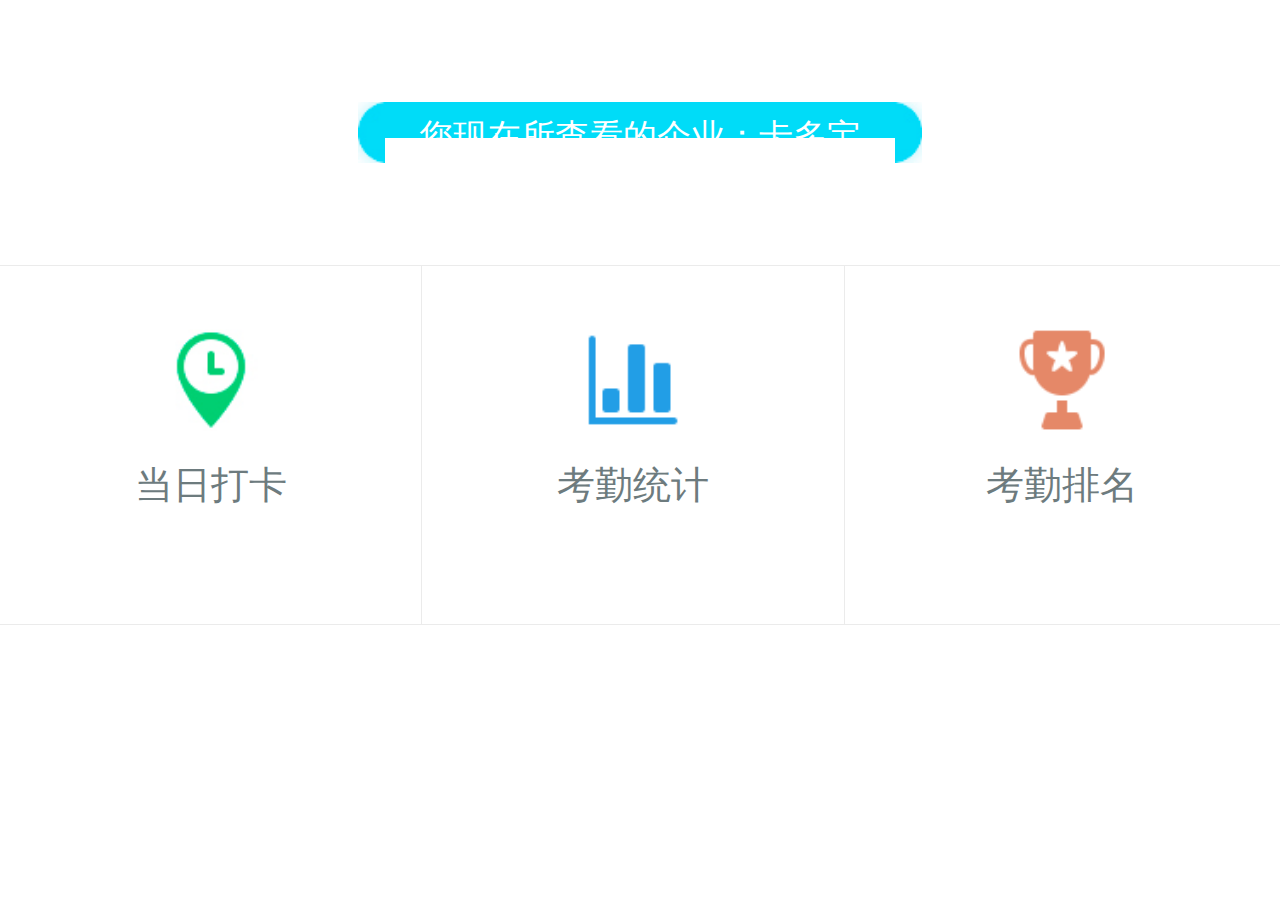
==== enterprise.html @ 91b4cc60 "enterprise" ====
<!DOCTYPE html>
<html lang="en">
<head>
	<meta charset="UTF-8">
    <meta name="viewport" content="width=device-width, user-scalable=no, initial-scale=1.0, maximum-scale=1.0, minimum-scale=1.0">
    <meta http-equiv="Cache-Control" content="no-cache">
    <meta name="apple-mobile-web-app-capable" content="yes"/>
    <meta name="apple-mobile-web-app-status-bar-style" content="black"/>
    <meta name="format-detection" content="telephone=no,email=no"/>
    <meta name="apple-touch-fullscreen" content="yes"/>
	<title>企业行政</title>
	<link rel="stylesheet" href="css/base.css">
	<link rel="stylesheet" href="css/index.css">
	<script src="js/common.js"></script>
</head>
<body class="enterpriseBody">
	<section class="enterprise">
		<header class="clearfix">
			<div class="header">
				<div class="headCompany clearfix">
					<span class="left fl"></span>
					<p class="company fl text-overflow">您现在所查看的企业：<i id="company">卡多宝</i></p>
					<span class="right fl"></span>
				</div>
			</div>
		</header>
		<section class="grid">
			<div class="gridCont">
				<ul class="list clearfix">
					<li class="item">
						<a href="index1.html" class="itemBox">
							<i class="td_icon"></i>
							<p class="itemTitle">当日打卡</p>
						</a>
					</li>
					<li class="item">
						<a href="indexlast.html" class="itemBox">
							<i class="tj_icon"></i>
							<p class="itemTitle">考勤统计</p>
						</a>
					</li>
					<li class="item item_r">
						<div class="itemBox">
							<i class="pm_icon"></i>
							<p class="itemTitle">考勤排名</p>
						</div>
					</li>
				</ul>
			</div>
			
		</section>
	</section>
</body>
</html>
---- css/base.css ----
@charset "utf-8";

/*重置*/
/** { margin:0; padding:0; }*/
html,body,div,ul,ol,li,dl,dt,dd,h1,h2,h3,h4,h5,h6,pre,
form, th, td, table, tr,p,blockquote,fieldset,input,
abbr,article,aside,details,figcaption,figure,footer,
header,hgroup,mark,meter,nav,output,textarea,progress,
section,summary,time,button, video, audio{margin:0;padding:0}
/*HTML5 reset*/
header,footer,section,aside,details,menu,
article,section,nav,address,hgroup,figure,
figcaption,legend{display:block;margin:0;padding:0}
time{display:inline}
audio,canvas,video{display:inline-block;*display:inline;*zoom:1}
input[type="number"]::-webkit-inner-spin-button,
input[type="number"]::-webkit-outer-spin-button {height: auto}
input[type="search"] {-webkit-appearance: textfield; /* 1 */}
input[type="search"]::-webkit-search-cancel-button,
input[type="search"]::-webkit-search-decoration {-webkit-appearance: none}
html { width: 100%;}
body {
	font-family: "Helvetica Neue","Helvetica","Arial","Microsoft YaHei","微软雅黑","sans-serif";
	width: 100%; 
	color: #333; 
}
h1, h2, h3, h4, h5, h6, strong, i{ 
	font-weight:normal; 
	font-style:normal;
}
ol, ul, li {list-style: none;}
img, input, textarea,select { 
	border: none; 
	outline: none; 
	-webkit-appearance:none; 
}
a, input, button, textarea { 
	-webkit-tap-highlight-color:rgba(0,0,0,0); 
}
input[type="submit"],input[type="reset"],
input[type="button"],input[type="text"],
input[type="password"]{-webkit-appearance:none;outline:none}
input,button{overflow: visible;vertical-align:middle;outline:none}
input,button,textarea,select,optgroup,option{
  font-family:inherit;
  font-size:inherit;
  font-style:inherit;
  font-weight:inherit;
}
a {text-decoration: none; }
a:active, a:visited,a:hover,a:focus {text-decoration: none; outline:none}
.fl {float: left; }
.fr {float: right; }
.clearfix:after { display: block; content:''; clear: both; }
.clearfix { zoom:1; }
/*IE下a:hover 背景闪烁*/
*html{overflow:-moz-scrollbars-vertical;
    zoom:expression(function(ele){ele.style.zoom = "1";
    document.execCommand("BackgroundImageCache",false,true)}(this))
}
/*功能*/
.pd{padding:0;}
.pt-0{padding-top: 0;}
.pt-1{padding-top: 1px;}
.pt-2{padding-top: 2px;}
.pt-3{padding-top: 3px;}
.pt-4{padding-top: 4px;}
.pt-5{padding-top: 5px;}
.pt-6{padding-top: 6px;}
.pt-7{padding-top: 7px;}
.pt-8{padding-top: 8px;}
.pt-9{padding-top: 9px;}
.pt-10{padding-top: 10px;}
.pt-11{padding-top: 11px;}
.pt-12{padding-top: 12px;}
.pt-13{padding-top: 13px;}
.pt-14{padding-top: 14px;}
.pt-15{padding-top: 15px;}
.pt-16{padding-top: 16px;}
.pt-17{padding-top: 17px;}
.pt-18{padding-top: 18px;}
.pt-19{padding-top: 19px;}
.pt-20{padding-top: 20px;}
.pt-25{padding-top: 25px;}
.pt-30{padding-top: 30px;}
.pt-35{padding-top: 35px;}
.pt-40{padding-top: 40px;}
.pt-45{padding-top: 45px;}
.pt-50{padding-top: 50px;}
.pt-55{padding-top: 55px;}
.pt-60{padding-top: 60px;}

.pl-0{padding-left: 0;}
.pl-1{padding-top: 1px;}
.pl-2{padding-top: 2px;}
.pl-3{padding-top: 3px;}
.pl-4{padding-top: 4px;}
.pl-5{padding-top: 5px;}
.pl-6{padding-top: 6px;}
.pl-7{padding-top: 7px;}
.pl-8{padding-top: 8px;}
.pl-9{padding-top: 9px;}
.pl-10{padding-top: 10px;}
.pl-11{padding-top: 11px;}
.pl-12{padding-top: 12px;}
.pl-13{padding-top: 13px;}
.pl-14{padding-top: 14px;}
.pl-15{padding-top: 15px;}
.pl-16{padding-top: 16px;}
.pl-17{padding-top: 17px;}
.pl-18{padding-top: 18px;}
.pl-19{padding-top: 19px;}
.pl-20{padding-left: 20px;}
.pl-25{padding-left: 25px;}
.pl-30{padding-left: 30px;}
.pl-35{padding-left: 35px;}
.pl-40{padding-left: 40px;}
.pl-45{padding-left: 45px;}
.pl-50{padding-left: 50px;}
.pl-55{padding-left: 55px;}
.pl-60{padding-left: 60px;}

.pb-0{padding-bottom: 0;}
.pb-1{padding-top: 1px;}
.pb-2{padding-top: 2px;}
.pb-3{padding-top: 3px;}
.pb-4{padding-top: 4px;}
.pb-5{padding-top: 5px;}
.pb-6{padding-top: 6px;}
.pb-7{padding-top: 7px;}
.pb-8{padding-top: 8px;}
.pb-9{padding-top: 9px;}
.pb-10{padding-top: 10px;}
.pb-11{padding-top: 11px;}
.pb-12{padding-top: 12px;}
.pb-13{padding-top: 13px;}
.pb-14{padding-top: 14px;}
.pb-15{padding-top: 15px;}
.pb-16{padding-top: 16px;}
.pb-17{padding-top: 17px;}
.pb-18{padding-top: 18px;}
.pb-19{padding-top: 19px;}
.pb-20{padding-bottom: 20px;}
.pb-25{padding-bottom: 25px;}
.pb-30{padding-bottom: 30px;}
.pb-35{padding-bottom: 35px;}
.pb-40{padding-bottom: 40px;}
.pb-45{padding-bottom: 45px;}
.pb-50{padding-bottom: 50px;}
.pb-55{padding-bottom: 55px;}
.pb-60{padding-bottom: 60px;}
.mg{margin:0;}

.mt-0{margin-top: 0;}
.mt-1{margin-top: 1px;}
.mt-2{margin-top: 2px;}
.mt-3{margin-top: 3px;}
.mt-4{margin-top: 4px;}
.mt-5{margin-top: 5px;}
.mt-6{margin-top: 6px;}
.mt-7{margin-top: 7px;}
.mt-8{margin-top: 8px;}
.mt-9{margin-top: 9px;}
.mt-10{margin-top: 10px;}
.mt-11{margin-top: 11px;}
.mt-12{margin-top: 12px;}
.mt-13{margin-top: 13px;}
.mt-14{margin-top: 14px;}
.mt-15{margin-top: 15px;}
.mt-16{margin-top: 16px;}
.mt-17{margin-top: 17px;}
.mt-18{margin-top: 18px;}
.mt-19{margin-top: 19px;}
.mt-20{margin-top: 20px;}
.mt-25{margin-top: 25px;}
.mt-30{margin-top: 30px;}
.mt-35{margin-top: 35px;}
.mt-40{margin-top: 40px;}
.mt-45{margin-top: 45px;}
.mt-50{margin-top: 50px;}
.mt-55{margin-top: 55px;}
.mt-60{margin-top: 60px;}

.ml-0{margin-left: 0;}
.ml-1{margin-left: 1px;}
.ml-2{margin-left: 2px;}
.ml-3{margin-left: 3px;}
.ml-4{margin-left: 4px;}
.ml-5{margin-left: 5px;}
.ml-6{margin-left: 6px;}
.ml-7{margin-left: 7px;}
.ml-8{margin-left: 8px;}
.ml-9{margin-left: 9px;}
.ml-11{margin-left: 11px;}
.ml-12{margin-left: 12px;}
.ml-13{margin-left: 13px;}
.ml-14{margin-left: 14px;}
.ml-15{margin-left: 15px;}
.ml-16{margin-left: 16px;}
.ml-17{margin-left: 17px;}
.ml-18{margin-left: 18px;}
.ml-19{margin-left: 19px;}
.ml-20{margin-left: 20px;}
.ml-25{margin-left: 25px;}
.ml-30{margin-left: 30px;}
.ml-35{margin-left: 35px;}
.ml-40{margin-left: 40px;}
.ml-45{margin-left: 45px;}
.ml-50{margin-left: 50px;}
.ml-55{margin-left: 55px;}
.ml-60{margin-left: 60px;}

.mb-0{margin-bottom: 0;}
.mb-1{margin-bottom: 1px;}
.mb-2{margin-bottom: 2px;}
.mb-3{margin-bottom: 3px;}
.mb-4{margin-bottom: 4px;}
.mb-5{margin-bottom: 5px;}
.mb-6{margin-bottom: 6px;}
.mb-7{margin-bottom: 7px;}
.mb-8{margin-bottom: 8px;}
.mb-9{margin-bottom: 9px;}
.mb-11{margin-bottom: 11px;}
.mb-12{margin-bottom: 12px;}
.mb-13{margin-bottom: 13px;}
.mb-14{margin-bottom: 14px;}
.mb-15{margin-bottom: 15px;}
.mb-16{margin-bottom: 16px;}
.mb-17{margin-bottom: 17px;}
.mb-18{margin-bottom: 18px;}
.mb-19{margin-bottom: 19px;}
.mb-20{margin-bottom: 20px;}
.mb-25{margin-bottom: 25px;}
.mb-30{margin-bottom: 30px;}
.mb-35{margin-bottom: 35px;}
.mb-40{margin-bottom: 40px;}
.mb-45{margin-bottom: 45px;}
.mb-50{margin-bottom: 50px;}
.mb-55{margin-bottom: 55px;}
.mb-60{margin-bottom: 60px;}

.mr-0{margin-right: 0;}
.mr-1{margin-right: 1px;}
.mr-2{margin-right: 2px;}
.mr-3{margin-right: 3px;}
.mr-4{margin-right: 4px;}
.mr-5{margin-right: 5px;}
.mr-6{margin-right: 6px;}
.mr-7{margin-right: 7px;}
.mr-8{margin-right: 8px;}
.mr-9{margin-right: 9px;}
.mr-10{margin-right: 10px;}
.mr-11{margin-right: 11px;}
.mr-12{margin-right: 12px;}
.mr-13{margin-right: 13px;}
.mr-14{margin-right: 14px;}
.mr-15{margin-right: 15px;}
.mr-16{margin-right: 16px;}
.mr-17{margin-right: 17px;}
.mr-18{margin-right: 18px;}
.mr-19{margin-right: 19px;}
.mr-20{margin-right: 20px;}
.mr-25{margin-right: 25px;}
.mr-30{margin-right: 30px;}
.mr-35{margin-right: 35px;}
.mr-40{margin-right: 40px;}
.mr-45{margin-right: 45px;}
.mr-50{margin-right: 50px;}
.mr-55{margin-right: 55px;}
.mr-60{margin-right: 60px;}
/*表格*/
table {
    width:100%;
    empty-cells:show;
    background-color:transparent;
    border-collapse:collapse;
    border-spacing:0;
}

/*带横向分割线*/
.table-border{border-top:1px solid #ddd}
.table-border th,.table-border td{border-bottom:1px solid #ddd}

/*带外边框*/
.table-bordered{border:1px solid #ddd;border-collapse:separate;*border-collapse:collapse;border-left:0}
.table-bordered th,.table-bordered td{border-left:1px solid #ddd}
.table-border.table-bordered{border-bottom:0}
/*奇数行背景设为浅灰色*/
.table-striped tbody > tr:nth-child(odd) > td,
.table-striped tbody > tr:nth-child(odd) > th{background-color:#f9f9f9}
/*表格文字对齐方式，默认是居左对齐*/
.table .text-c th,.table .text-c td{text-align:center}/*整行居中*/
.table .text-r th,.table .text-r td{text-align:right}/*整行居右*/
.table th.text-l,.table td.text-l{text-align:left!important}/*单独列居左*/
.table th.text-c,.table td.text-c{text-align:center!important}/*单独列居中*/
.table th.text-r,.table td.text-r{text-align:right!important}/*单独列居右*/
/*3.1.6 文字单行溢出省略号*/
.text-overflow{overflow:hidden;text-overflow:ellipsis;white-space:nowrap;}
/*3.1.11 css3阴影
    Name:           style_shadow
    Example:        class="box_shadow|text-shadow"
    Explain:        box_shadow 块级元素阴影，全局样式，可用在表格，文本框，文本域，div等块级元素上。
                    text-shadow 文字阴影
*/
.box-shadow{-webkit-box-shadow:0 1px 2px rgba(0,0,0,0.1);box-shadow:0 1px 2px rgba(0,0,0,0.1)}
.text-shadow{-webkit-text-shadow:0 0 2px rgba(0,0,0,0.2);text-shadow:0 0 2px rgba(0,0,0,0.2)}
/*======================居中====================*/
.center-parent {  /*父级*/
    position: relative;
    width: 100%;
    height: 100%;
    z-index: 1;
    display: -webkit-box;
    display: -moz-box;
    display: -ms-flexbox;
    display: -webkit-flex;
    display: flex;
    -webkit-transition-property: -webkit-transform;
    -moz-transition-property: -moz-transform;
    -o-transition-property: -o-transform;
    -ms-transition-property: -ms-transform;
    transition-property: transform;
    -webkit-box-sizing: content-box;
    -moz-box-sizing: content-box;
    box-sizing: content-box;
}
.center-son {  /*子集*/
    width: 100%;
    height: 100%;
    position: relative;
    text-align: center;
	-webkit-flex-shrink: 0;
    -ms-flex: 0 0 auto;
    flex-shrink: 0;
    -webkit-box-pack: center;
    -ms-flex-pack: center;
    -webkit-justify-content: center;
    justify-content: center;
    -webkit-box-align: center;
    -ms-flex-align: center;
    -webkit-align-items: center;
    align-items: center;
}
/*无宽高水平居中（浮动元素）*/
.c-out{
	position: relative;
	float: left;
	left: 50%;
}
.c-middle{
	position: relative;
	float: left;
	left: -50%;
}
.c-in{
	float: left;
}
/*垂直居中*/
.vertical-out{      /*父级*/
    width:300px; 
    height:300px; 
    border:1px solid #fafafa;
    display: table;
}
.vertical-center {  
    display:table-cell; 
    text-align:center; 
    vertical-align:middle; 
     _position:absolute; 
     _top:50%; 
     _left:50%; 
}
.vertical-in {     /*子级*/
    display:inline-block;
     _position:relative; 
     _top:-50%; 
     _left:-50%;
}
/*两个并排的带边框的盒子等宽*/
.border-box{	
    float:left;
    width: 50%;
    -webkit-box-sizing: border-box;
    -moz-box-sizing: border-box;
    box-sizing: border-box;
}
/*按钮*/
.btn{
    display:inline-block;
    box-sizing:border-box;
    cursor:pointer;
    text-align:center;
    font-weight:400;
    white-space:nowrap;
    vertical-align: middle;
    -webkit-transition:background-color .1s linear;
    -moz-transition:background-color .1s linear;
    -o-transition:background-color .1s linear;
    transition:background-color .1s linear;
}
---- css/index.css ----
html,body{
    background: #f5f5f5;
    height: 100%;
    width: 100%;
    overflow-x: hidden;
}
body{
    font-size: 0.32rem;  /*1rem=100px*/
}
/*公共部分样式*/
.bg{
    width:100%;
    height: 100%;
    background:#f5f5f5;
    overflow-x:hidden;
    position:relative;
}
.wrap{
    position:relative;
    width: 100%;
    height: 3.9rem;
    display: block;
    background: url(../images/kaoqin_bg_blue.png) no-repeat;
    background-size: 100% 3.9rem;
    z-index: 0;
}
.content{
    position: absolute;
    left: 0;
    top: 0;
    width: 100%;
    height:100%;
    z-index: 10;
    overflow: hidden;
}
.head{
    text-align:center;
}
.head img{
    width: 1.08rem;
    height:1.08rem;
    padding-top: 0.3rem;
    padding-bottom: 0.2rem;
}
.head .company{
    font-size: 0.28rem;
    color:#fff;
    font-weight: bold;
    padding-bottom: 0.26rem;
}
.morning {
    position: relative;
    /*margin-bottom: 0.65rem;*/
    height: auto;
}
.morning .left{
    width: 0.2rem;
    height: auto;
    padding-bottom: 0.2rem;
    background: #fff;
    -webkit-border-top-right-radius: 0.2rem;
    -moz-border-top-right-radius: 0.2rem;
    border-top-right-radius: 0.2rem;
    -webkit-border-bottom-right-radius: 0.2rem;
    -moz-border-bottom-right-radius: 0.2rem;
    border-bottom-right-radius: 0.2rem;
}
.morning .right{
    width: 0.2rem;
    height: auto;
    padding-bottom: 0.2rem;
    background: #fff;
    -webkit-border-top-left-radius: 0.2rem;
    -moz-border-top-left-radius: 0.2rem;
    border-top-left-radius: 0.2rem;
    -webkit-border-bottom-left-radius: 0.2rem;
    -moz-border-bottom-left-radius: 0.2rem;
    border-bottom-left-radius: 0.2rem;
}
.morning .center{
    position: relative;
    height: auto;
    margin:0 0.3rem;
    padding-bottom: 0.2rem;
    background-color: #fff;
    -webkit-border-radius: 0.2rem;
    -moz-border-radius: 0.2rem;
    border-radius: 0.2rem;
    -webkit-box-shadow: 0px 6px 14px rgba(0,0,0,0.1);
    -moz-box-shadow: 0px 6px 14px rgba(0,0,0,0.1);
    box-shadow: 0px 6px 14px rgba(0,0,0,0.1);
}
.morning .center h2{
    padding-bottom: 0.3rem;
}
.morning .center .today{
    font-size: 0.26rem;
    line-height: 0.26rem;
    color:#596266;
    font-weight: 600;
    padding:0.24rem 0 0 0.34rem;
}
.morning .center .sale span{
    font-size: 0.22rem;
    line-height: 0.22rem;
    color:#b1c3cc;
    font-weight: 500;
    margin-top:0.26rem;
}
.morning .center .sale i{
    display: block;
    width: 0.12rem;
    height: 0.18rem;
    background:url(../images/kaoqin_bangdan_arrow_icon.png) no-repeat;
    background-size:100% 100%;
    margin:0.28rem 0.24rem 0 0.1rem;

}
.morning .advance{
    padding-bottom: 0.2rem;
    position: relative;
}
.morning .item{
    text-align:center;
}
.morning .item img{
    width: 1rem;
    height:1rem;
    display: block;
    margin:0 auto;
    margin-bottom: 0.18rem;
    -webkit-border-radius: 50%;
    -moz-border-radius: 50%;
    border-radius: 50%;
    -webkit-box-shadow:0 4px 6px rgba(0,0,0,0.1);
    -moz-box-shadow:0 4px 6px rgba(0,0,0,0.1);
    box-shadow:0 4px 6px rgba(0,0,0,0.1);
}
.morning .item p{
    font-size: 0.3rem;
    line-height: 0.3rem;
    color:#000;
    font-weight: bold;
    font-style: italic;
}
.morning .line{
    height:0.01rem;
    background-color: #dcdcdc;
    margin:0 0.34rem 0.2rem;
}
.morning .roll{
    padding-left:0.34rem;
    font-size:0.26rem;
    line-height:0.26rem;
    color:#596266;
    font-weight:bold;
    padding-bottom:0.4rem;
}
.morning .loadingParent{
    text-align: center;
    height: 3.6rem;
    padding-bottom:0.52rem;
    position: relative;
}
.morning .c-in{
    margin-top: 1.06rem;
    font-size: 0.5rem;
    color:#596266;
}
.morning .process,.morning .process canvas{
    width: 3.6rem!important;
    height: 3.6rem!important;
    margin:0 auto;
}

.morning .data{
    width: 100%;
    font-size:0.22rem;
    line-height:0.22rem;
    color:#b1c3cc;
    text-align: center;
    display:block;
    /*padding-bottom: 1rem;*/
}

.footer{
    width: 100%;
    height: 2.4rem;
    background-color: #fff;
    position: absolute;
    margin:0 auto;
    bottom: 0;
}
.footer .swiper-container{
    height: 100%;
}
.footer .title{
    font-size: 0.24rem;
    line-height: 0.24rem;
    color:#596266;
    font-weight: bold;
    text-align:center;
    padding:0.26rem 0 0.2rem;
}
.footer .state{
    font-size: 0.26rem;
    line-height: 0.26rem;
    color:#596266;
    font-weight: bold;
}
.footer .number{
    display:block;
    font-size: 0.26rem;
    line-height: 0.26rem;
    color:#b1c3cc;
    padding-left: 0.16rem;
}
.footer .barbox{
    margin-top:0.07rem;
    padding-left:0.2rem;
}
.footer .outer-therm {
    margin: 0;
}
.footer .attend{
    padding-bottom: 0.5rem;
}
.footer .state{
    padding-left: 0.6rem;
}
.footer .align{
    padding-left:0.2rem;
}
.footer .swiper-pagination-bullet{
    background: #b1c3cc;
    opacity: 1;
}
.footer .swiper-pagination-bullet-active {
    background: #7a868d;
}
.footer .loadingParent1{
    height:0.8rem;
    margin-bottom:0.08rem;
}
#canvas_canvas1,#canvas_canvas2{
    width: 0.8rem!important;
    height: 0.8rem!important;
}
.footer .department{
    color:#596266;
    font-size: 0.24rem;
    line-height: 0.24rem;
    padding-bottom:0.08rem;
    font-weight:bold;
}
.footer .daily{
    padding-bottom:0;
}
.footer .dailyCont{
    text-align: center;
}
.footer .dailyCont .number{
    padding-left:0;
}
.footer .swiper-pagination{
    bottom:0.1rem;
}



.enterpriseBody{
    background:#fff;
}
.enterprise{
    position: relative;
    width: 100%;
    height: 100%;
}
.enterprise .header{
    height: 0.95rem;
    padding-top: 0.6rem;
    position: relative;
    float: left;
    left: 50%;
}
.enterprise .headCompany{
    text-align: center;
    position: relative;
    float: left;
    left: -50%;
}
.enterprise .company{
    font-size: 0.2rem;
    color:#fff;
    height: 0.33rem;
    line-height: 0.33rem;
    padding-top: 0.03rem;
    background:url(../images/center.png) repeat-x;
    max-width: 6rem;
    margin:0 auto;
    padding-left: 0.2rem;
    padding-right: 0.2rem;
}
.enterprise .headCompany span{
    width: 0.16rem;
    height: 0.36rem;
}
.enterprise .headCompany .left{
    background:url(../images/left.png) no-repeat;
    background-size: 100% 100%;
}
.enterprise .headCompany .right{
    background:url(../images/right.png) no-repeat;
    background-size: 100% 100%;
}
.enterprise .grid{
    width: 100%;
}
.enterprise .gridCont{
    border-top: 1px solid #ebebeb;
}
.enterprise .item{
    width:33%;
    text-align: center;
    float: left;
    border-right: 1px solid #ebebeb;
    border-bottom: 1px solid #ebebeb;
    -webkit-box-sizing: border-box;
    -moz-box-sizing: border-box;
    box-sizing: border-box;
    padding-top:28%;
    position: relative;
}
.enterprise .itemBox{
    position: absolute;
    width: 100%;
    height: 100%;
    top: 0;
    left: 0;
}
.enterprise .itemBox i{
    width: 0.6rem;
    height: 0.6rem;
    display: inline-block;
    margin-top: 0.37rem;
}
.enterprise .td_icon{
    background:url(../images/today.png) no-repeat;
    background-size: 100% 100%;
}
.enterprise .pm_icon{
    background:url(../images/kaoqinpaiming_icon.png) no-repeat;
    background-size: 100% 100%;
}
.enterprise .tj_icon{
    background:url(../images/kaoqintongji_icon.png) no-repeat;
    background-size: 100% 100%;
}
.enterprise .item_r{
    border-right: none;
    width: 34%;
}
.enterprise .item_b{
    border-bottom: none;
}
.enterprise .itemTitle{
    font-size: 0.22rem;
    color:#6d7b7e;
    padding-top: 0.1rem;
}
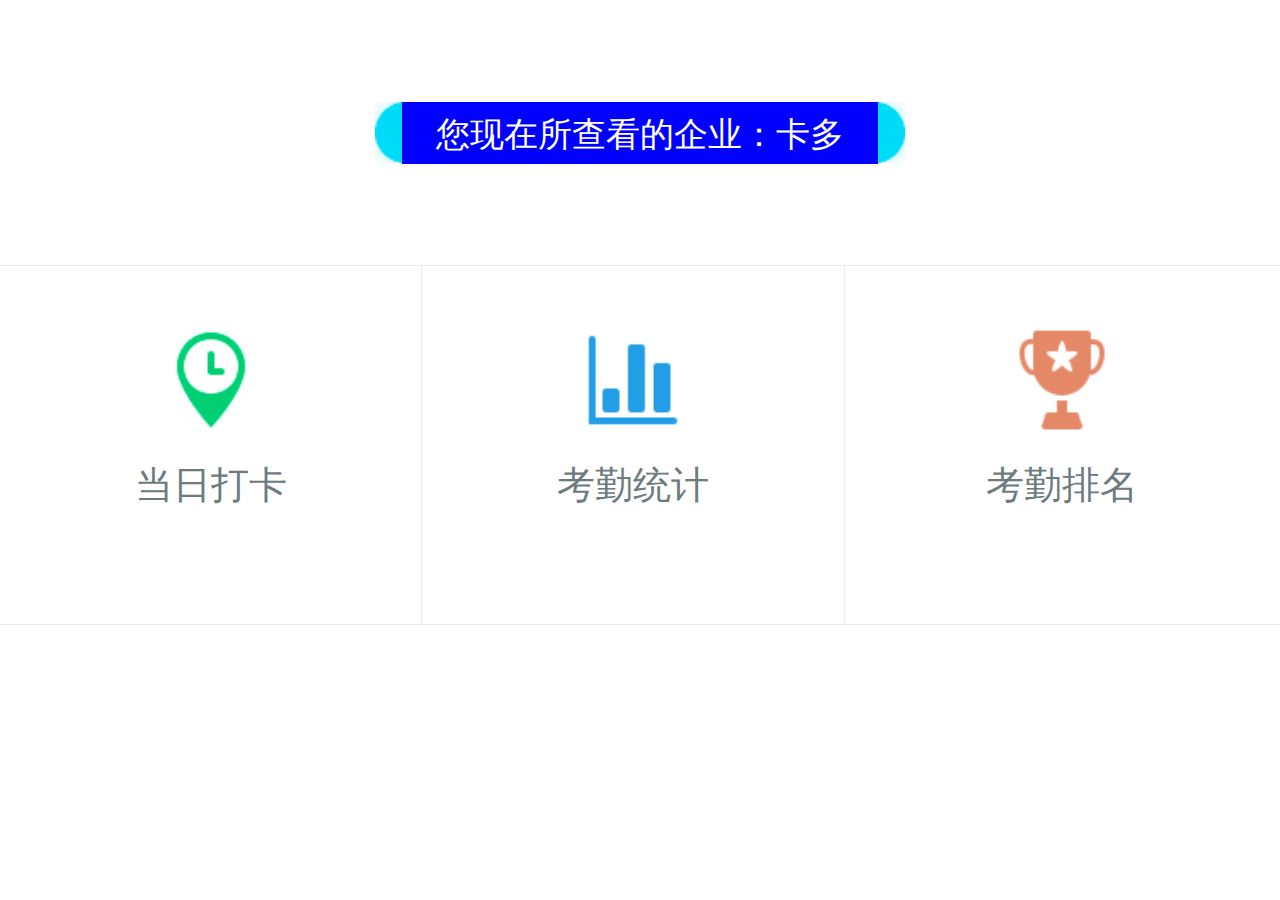
==== commit b69fd5f4: "index" ====
--- a/enterprise.html
+++ b/enterprise.html
@@ -19,7 +19,7 @@
 			<div class="header">
 				<div class="headCompany clearfix">
 					<span class="left fl"></span>
-					<p class="company fl text-overflow">您现在所查看的企业：<i id="company">卡多宝</i></p>
+					<p class="company fl text-overflow">您现在所查看的企业：<i id="company">卡多</i></p>
 					<span class="right fl"></span>
 				</div>
 			</div>
--- a/css/index.css
+++ b/css/index.css
@@ -288,14 +288,17 @@
     position: relative;
     float: left;
     left: -50%;
+    height: 0.36rem;
+    overflow: hidden;
 }
 .enterprise .company{
     font-size: 0.2rem;
     color:#fff;
-    height: 0.33rem;
-    line-height: 0.33rem;
-    padding-top: 0.03rem;
-    background:url(../images/center.png) repeat-x;
+    /*height: 0.36rem;*/
+    line-height: 0.36rem;
+    padding-top: 0.01rem;
+    /*background:url(../images/center.png) repeat-x;*/
+    background:blue;
     max-width: 6rem;
     margin:0 auto;
     padding-left: 0.2rem;
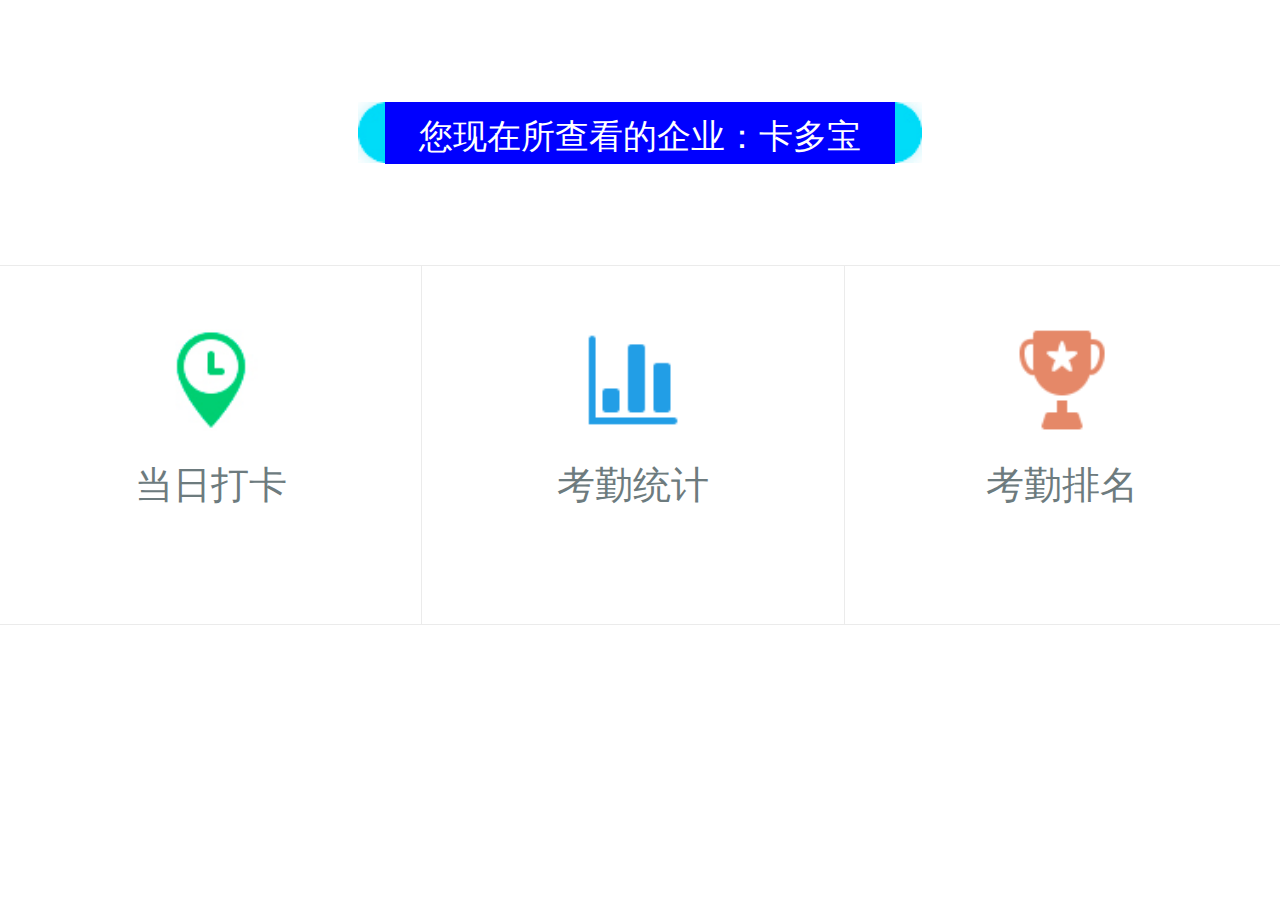
==== commit 29af089f: "index" ====
--- a/enterprise.html
+++ b/enterprise.html
@@ -19,7 +19,7 @@
 			<div class="header">
 				<div class="headCompany clearfix">
 					<span class="left fl"></span>
-					<p class="company fl text-overflow">您现在所查看的企业：<i id="company">卡多</i></p>
+					<p class="company fl text-overflow">您现在所查看的企业：<i id="company">卡多宝</i></p>
 					<span class="right fl"></span>
 				</div>
 			</div>
--- a/css/index.css
+++ b/css/index.css
@@ -294,9 +294,9 @@
 .enterprise .company{
     font-size: 0.2rem;
     color:#fff;
-    /*height: 0.36rem;*/
+    height: 0.36rem;
     line-height: 0.36rem;
-    padding-top: 0.01rem;
+    padding-top: 0.02rem;
     /*background:url(../images/center.png) repeat-x;*/
     background:blue;
     max-width: 6rem;
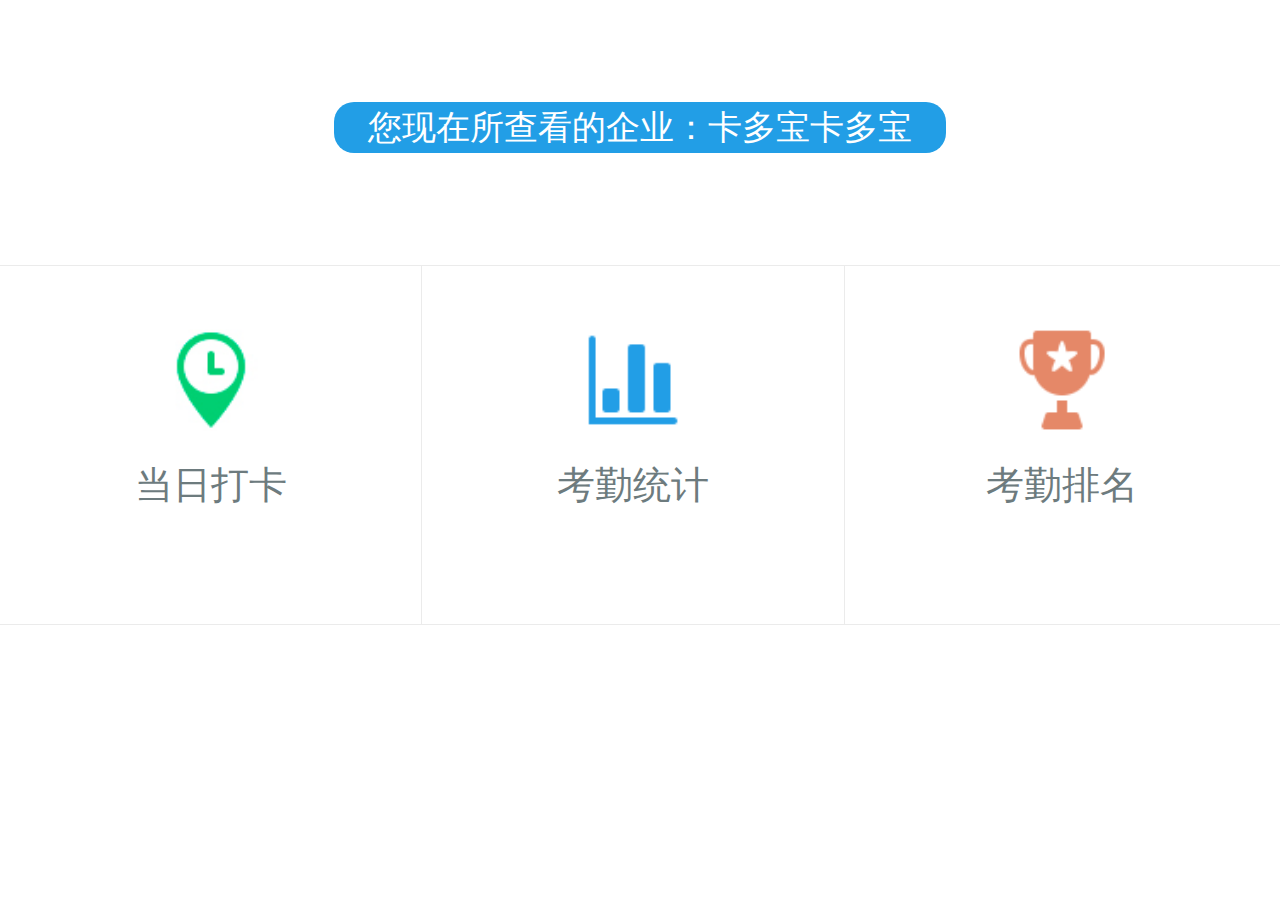
==== commit 3ee7d137: "index" ====
--- a/enterprise.html
+++ b/enterprise.html
@@ -18,9 +18,10 @@
 		<header class="clearfix">
 			<div class="header">
 				<div class="headCompany clearfix">
-					<span class="left fl"></span>
+					<!-- <span class="left fl"></span>
 					<p class="company fl text-overflow">您现在所查看的企业：<i id="company">卡多宝</i></p>
-					<span class="right fl"></span>
+					<span class="right fl"></span> -->
+					<p class="company text-overflow">您现在所查看的企业：<i id="company">卡多宝卡多宝</i></p>
 				</div>
 			</div>
 		</header>
--- a/css/index.css
+++ b/css/index.css
@@ -294,16 +294,25 @@
 .enterprise .company{
     font-size: 0.2rem;
     color:#fff;
+    background:#229ee6;
+    max-width: 6rem;
+    margin:0 auto;
+    padding:0.015rem 0.2rem 0.01rem;
+    border-radius: 20px;
+}
+/*.enterprise .company{
+    font-size: 0.2rem;
+    color:#fff;
     height: 0.36rem;
     line-height: 0.36rem;
     padding-top: 0.02rem;
-    /*background:url(../images/center.png) repeat-x;*/
+    background:url(../images/center.png) repeat-x;
     background:blue;
     max-width: 6rem;
     margin:0 auto;
     padding-left: 0.2rem;
     padding-right: 0.2rem;
-}
+}*/
 .enterprise .headCompany span{
     width: 0.16rem;
     height: 0.36rem;
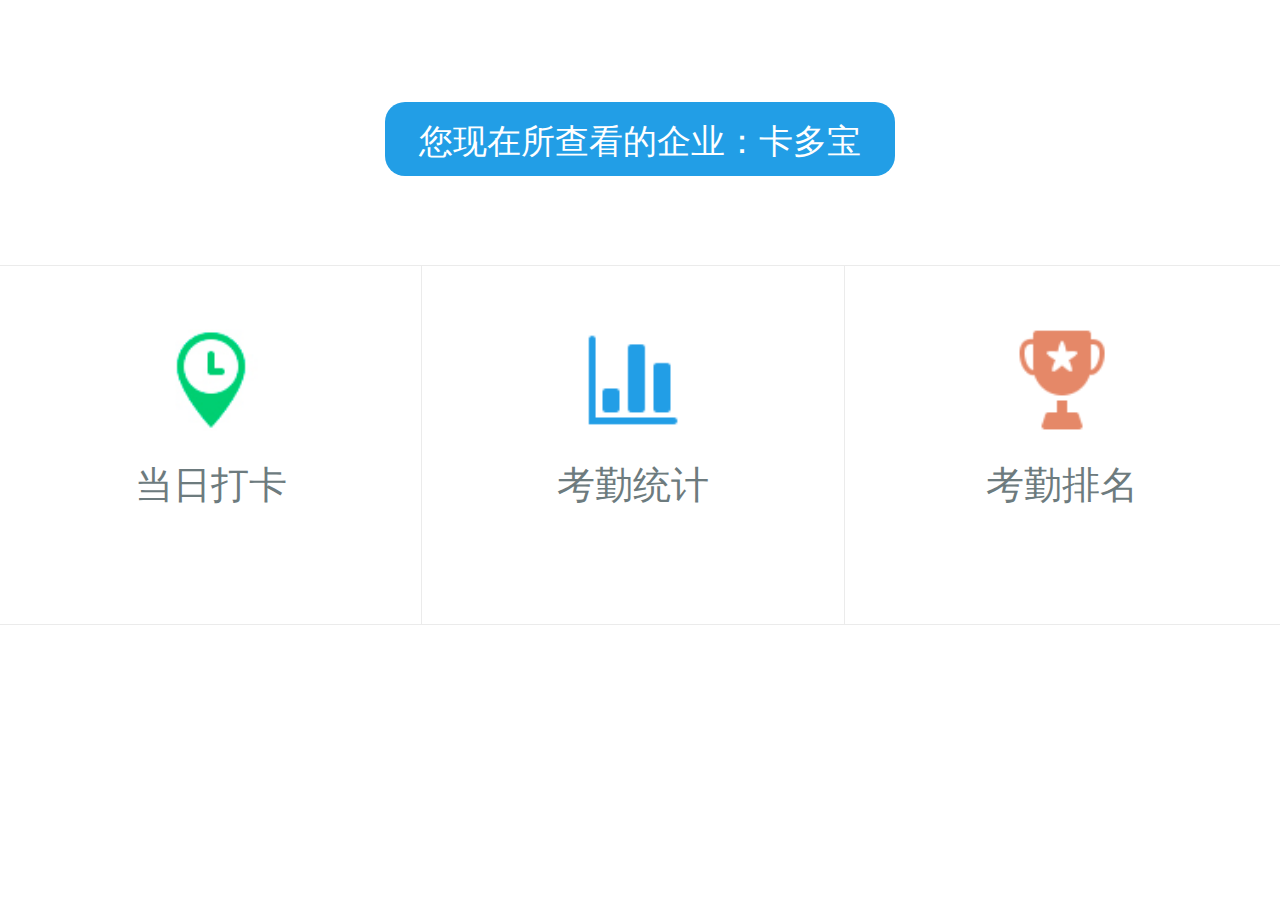
==== commit d0694191: "index" ====
--- a/enterprise.html
+++ b/enterprise.html
@@ -17,11 +17,8 @@
 	<section class="enterprise">
 		<header class="clearfix">
 			<div class="header">
-				<div class="headCompany clearfix">
-					<!-- <span class="left fl"></span>
-					<p class="company fl text-overflow">您现在所查看的企业：<i id="company">卡多宝</i></p>
-					<span class="right fl"></span> -->
-					<p class="company text-overflow">您现在所查看的企业：<i id="company">卡多宝卡多宝</i></p>
+				<div class="headCompany">
+					<p class="company text-overflow">您现在所查看的企业：<i id="company">卡多宝</i></p>
 				</div>
 			</div>
 		</header>
--- a/css/index.css
+++ b/css/index.css
@@ -288,8 +288,6 @@
     position: relative;
     float: left;
     left: -50%;
-    height: 0.36rem;
-    overflow: hidden;
 }
 .enterprise .company{
     font-size: 0.2rem;
@@ -297,22 +295,9 @@
     background:#229ee6;
     max-width: 6rem;
     margin:0 auto;
-    padding:0.015rem 0.2rem 0.01rem;
+    padding:0.1rem 0.2rem 0.06rem;
     border-radius: 20px;
 }
-/*.enterprise .company{
-    font-size: 0.2rem;
-    color:#fff;
-    height: 0.36rem;
-    line-height: 0.36rem;
-    padding-top: 0.02rem;
-    background:url(../images/center.png) repeat-x;
-    background:blue;
-    max-width: 6rem;
-    margin:0 auto;
-    padding-left: 0.2rem;
-    padding-right: 0.2rem;
-}*/
 .enterprise .headCompany span{
     width: 0.16rem;
     height: 0.36rem;
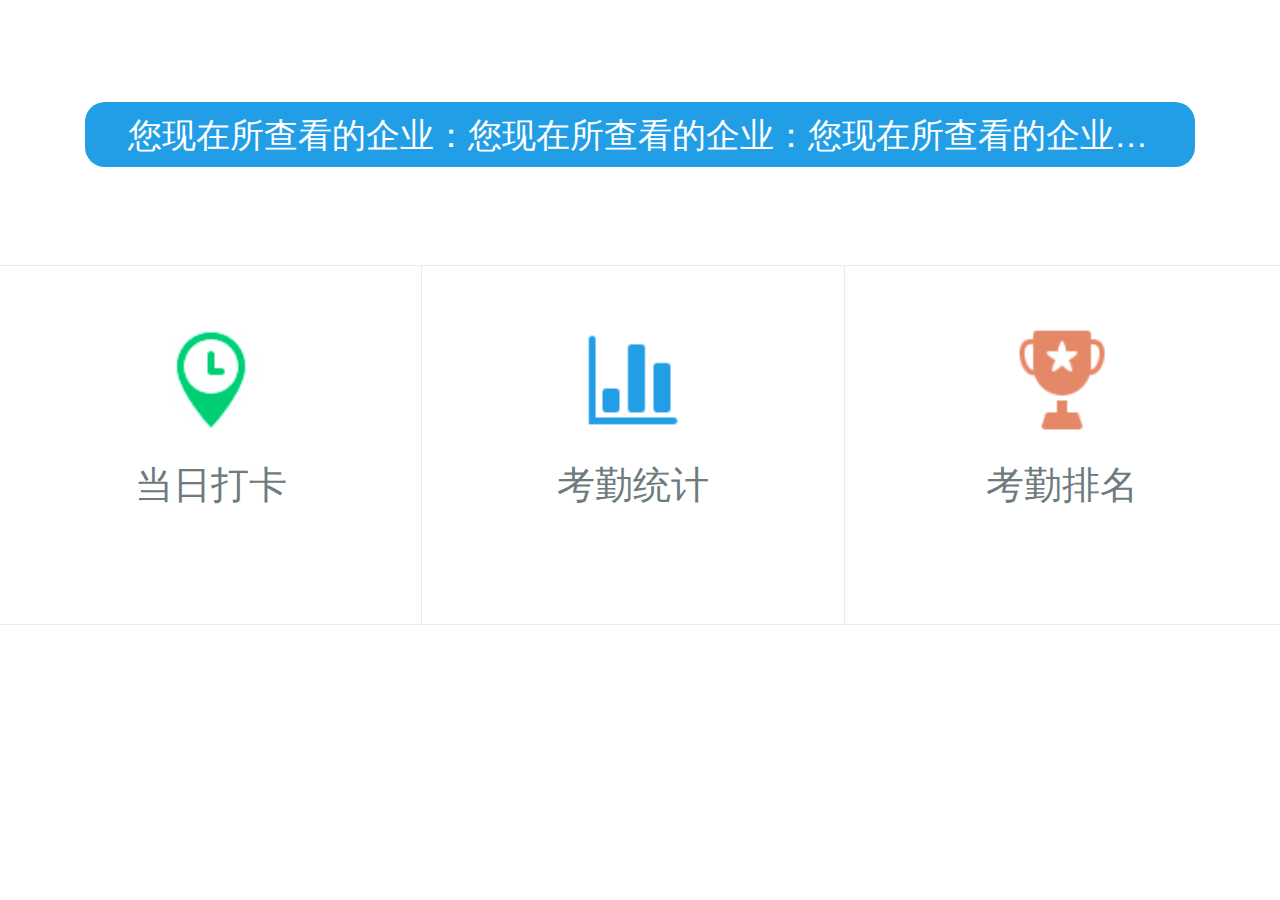
==== commit 3a55875b: "index" ====
--- a/enterprise.html
+++ b/enterprise.html
@@ -18,7 +18,7 @@
 		<header class="clearfix">
 			<div class="header">
 				<div class="headCompany">
-					<p class="company text-overflow">您现在所查看的企业：<i id="company">卡多宝</i></p>
+					<p class="company text-overflow">您现在所查看的企业：您现在所查看的企业：您现在所查看的企业：您现在所查看的企业：<i id="company">卡多宝</i></p>
 				</div>
 			</div>
 		</header>
--- a/css/index.css
+++ b/css/index.css
@@ -295,7 +295,7 @@
     background:#229ee6;
     max-width: 6rem;
     margin:0 auto;
-    padding:0.1rem 0.2rem 0.06rem;
+    padding:0.06rem 0.25rem 0.05rem;
     border-radius: 20px;
 }
 .enterprise .headCompany span{
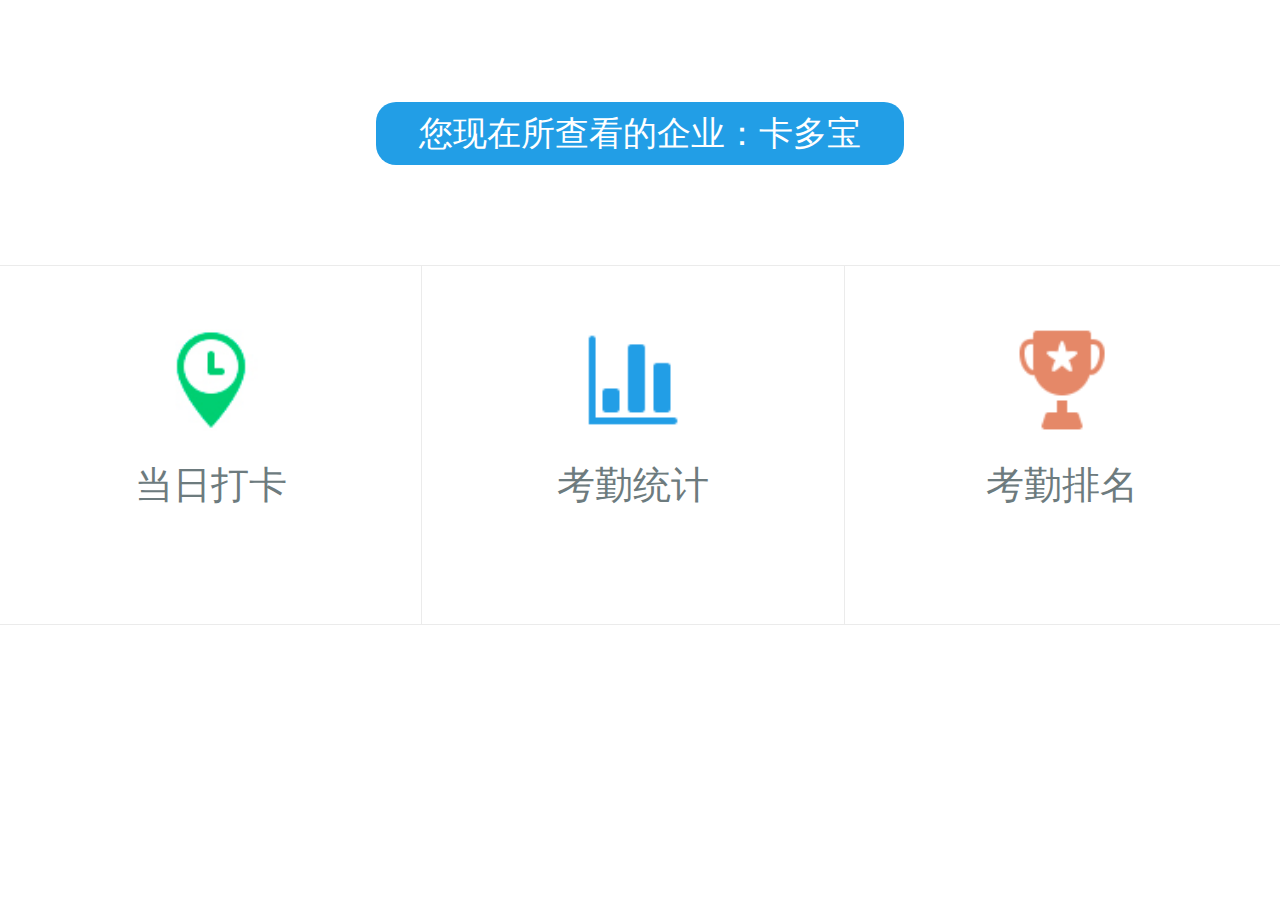
==== commit 1e088960: "index" ====
--- a/enterprise.html
+++ b/enterprise.html
@@ -18,7 +18,7 @@
 		<header class="clearfix">
 			<div class="header">
 				<div class="headCompany">
-					<p class="company text-overflow">您现在所查看的企业：您现在所查看的企业：您现在所查看的企业：您现在所查看的企业：<i id="company">卡多宝</i></p>
+					<p class="company text-overflow">您现在所查看的企业：<i id="company">卡多宝</i></p>
 				</div>
 			</div>
 		</header>
--- a/css/index.css
+++ b/css/index.css
@@ -295,7 +295,7 @@
     background:#229ee6;
     max-width: 6rem;
     margin:0 auto;
-    padding:0.06rem 0.25rem 0.05rem;
+    padding:0.05rem 0.25rem 0.05rem;
     border-radius: 20px;
 }
 .enterprise .headCompany span{
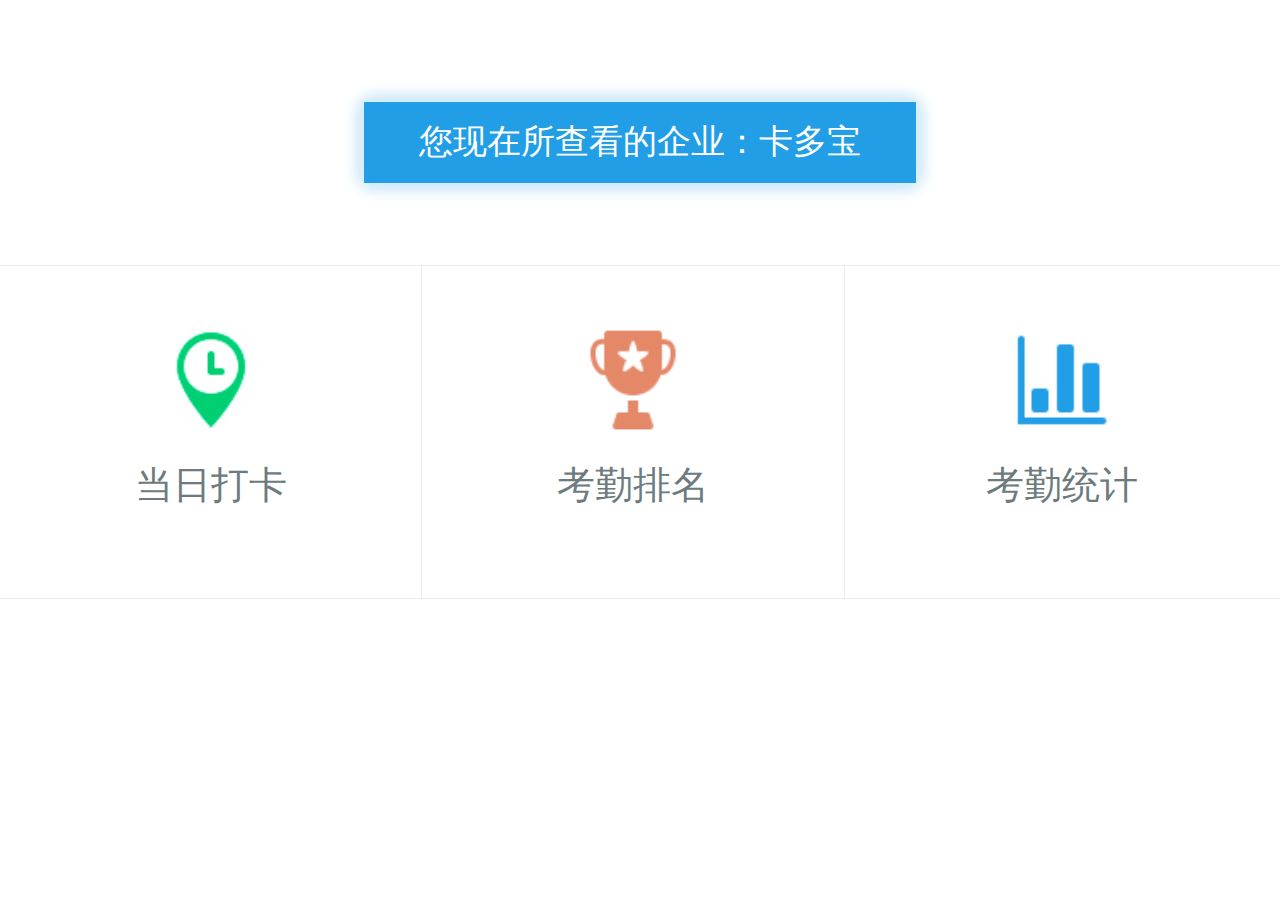
==== commit af065931: "h5" ====
--- a/enterprise.html
+++ b/enterprise.html
@@ -9,7 +9,7 @@
     <meta name="format-detection" content="telephone=no,email=no"/>
     <meta name="apple-touch-fullscreen" content="yes"/>
 	<title>企业行政</title>
-	<link rel="stylesheet" href="css/base.css">
+	<link rel="stylesheet" href="css/wapstyle.css">
 	<link rel="stylesheet" href="css/index.css">
 	<script src="js/common.js"></script>
 </head>
@@ -26,22 +26,22 @@
 			<div class="gridCont">
 				<ul class="list clearfix">
 					<li class="item">
-						<a href="index1.html" class="itemBox">
+						<a href="today.html" class="itemBox">
 							<i class="td_icon"></i>
 							<p class="itemTitle">当日打卡</p>
 						</a>
 					</li>
 					<li class="item">
-						<a href="indexlast.html" class="itemBox">
+						<a href="attendKing.html" class="itemBox">
+							<i class="pm_icon"></i>
+							<p class="itemTitle">考勤排名</p>
+						</a>
+					</li>
+					<li class="item item_r">
+						<a href="javascript:;" class="itemBox">
 							<i class="tj_icon"></i>
 							<p class="itemTitle">考勤统计</p>
 						</a>
-					</li>
-					<li class="item item_r">
-						<div class="itemBox">
-							<i class="pm_icon"></i>
-							<p class="itemTitle">考勤排名</p>
-						</div>
 					</li>
 				</ul>
 			</div>
--- a/css/wapstyle.css
+++ b/css/wapstyle.css
@@ -0,0 +1,176 @@
+@charset "utf-8";
+
+/*重置*/
+/** { margin:0; padding:0; }*/
+html,body,div,ul,ol,li,dl,dt,dd,h1,h2,h3,h4,h5,h6,pre,
+form, th, td, table, tr,p,blockquote,fieldset,input,
+abbr,article,aside,details,figcaption,figure,footer,
+header,hgroup,mark,meter,nav,output,textarea,progress,
+section,summary,time,button, video, audio{margin:0;padding:0}
+header,footer,section,aside,details,menu,
+article,section,nav,address,hgroup,figure,
+figcaption,legend{display:block;margin:0;padding:0}
+audio,canvas,video{display:inline-block;}
+input[type="number"]::-webkit-inner-spin-button,
+input[type="number"]::-webkit-outer-spin-button {height: auto}
+input[type="search"] {-webkit-appearance: textfield; /* 1 */}
+input[type="search"]::-webkit-search-cancel-button,
+input[type="search"]::-webkit-search-decoration {-webkit-appearance: none}
+html { width: 100%;}
+body {
+	font-family: "Helvetica Neue","Helvetica","Arial","Microsoft YaHei","微软雅黑","sans-serif";
+	width: 100%;
+	font-size:0.32rem; /*font-size:16px;当尺寸为20px时转换为20*2/100=0.4rem--翟*/
+	color: #333; 
+}
+h1, h2, h3, h4, h5, h6, strong, i{ 
+	font-weight:normal; 
+	font-style:normal;
+}
+ol, ul, li {list-style: none;}
+img, input, textarea,select { 
+	border: none; 
+	outline: none; 
+	-webkit-appearance:none; 
+}
+a, input, button, textarea { 
+	-webkit-tap-highlight-color:rgba(0,0,0,0); 
+}
+input[type="submit"],input[type="reset"],
+input[type="button"],input[type="text"],
+input[type="password"]{-webkit-appearance:none;outline:none}
+input,button{overflow: visible;vertical-align:middle;outline:none}
+input,button,textarea,select,optgroup,option{
+  font-family:inherit;
+  font-size:inherit;
+  font-style:inherit;
+  font-weight:inherit;
+}
+a {text-decoration: none; }
+a:active, a:visited,a:hover,a:focus {text-decoration: none; outline:none}
+.fl {float: left; }
+.fr {float: right; }
+.clearfix:after { display: block; content:''; clear: both; }
+.clearfix { zoom:1; }
+/*3.1.6 文字单行溢出省略号*/
+.text-overflow{overflow:hidden;text-overflow:ellipsis;white-space:nowrap;}
+/*3.1.11 css3阴影
+    Name:           style_shadow
+    Example:        class="box_shadow|text-shadow"
+    Explain:        box_shadow 块级元素阴影，全局样式，可用在表格，文本框，文本域，div等块级元素上。
+                    text-shadow 文字阴影
+*/
+.box-shadow{-webkit-box-shadow:0 1px 2px rgba(0,0,0,0.1);box-shadow:0 1px 2px rgba(0,0,0,0.1)}
+.text-shadow{-webkit-text-shadow:0 0 2px rgba(0,0,0,0.2);text-shadow:0 0 2px rgba(0,0,0,0.2)}
+
+/*======================居中====================*/
+.center-parent {  /*父级*/
+    position: relative;
+    width: 100%;
+    height: 100%;
+    z-index: 1;
+    display: -webkit-box;
+    display: -moz-box;
+    display: -ms-flexbox;
+    display: -webkit-flex;
+    display: flex;
+    -webkit-transition-property: -webkit-transform;
+    -moz-transition-property: -moz-transform;
+    -o-transition-property: -o-transform;
+    -ms-transition-property: -ms-transform;
+    transition-property: transform;
+    -webkit-box-sizing: content-box;
+    -moz-box-sizing: content-box;
+    box-sizing: content-box;
+}
+.center-son {  /*子集*/
+    width: 100%;
+    height: 100%;
+    position: relative;
+    text-align: center;
+	-webkit-flex-shrink: 0;
+    -ms-flex: 0 0 auto;
+    flex-shrink: 0;
+    -webkit-box-pack: center;
+    -ms-flex-pack: center;
+    -webkit-justify-content: center;
+    justify-content: center;
+    -webkit-box-align: center;
+    -ms-flex-align: center;
+    -webkit-align-items: center;
+    align-items: center;
+}
+/*无宽高水平居中（浮动元素）*/
+.c-out{
+	position: relative;
+	float: left;
+	left: 50%;
+}
+.c-middle{
+	position: relative;
+	float: left;
+	left: -50%;
+}
+.c-in{
+	float: left;
+}
+/*垂直居中*/
+.vertical-out{      /*父级*/
+    width:300px; 
+    height:300px; 
+    border:1px solid #fafafa;
+    display: table;
+}
+.vertical-center {  /*中间元素*/
+    display:table-cell; 
+    text-align:center; 
+    vertical-align:middle; 
+}
+.vertical-in {     /*子级*/
+    display:inline-block;
+}
+/*======================flex布局======================*/
+.flex{
+	display: -webkit-box;
+    display: -moz-box; 
+    display: -webkit-flex;  
+    display: -moz-flex; 
+    display: -ms-flexbox; 
+    display: flex;
+}  
+.flex-1{
+    -webkit-flex:1;
+    -webkit-box-flex:1;
+    -moz-flex:1;
+    -ms-flex:1;
+    flex:1;
+}  
+.flex-2{
+    -webkit-flex:2;
+    -webkit-box-flex:2;
+    -moz-flex:2;
+    -ms-flex:2;
+    flex:2;
+}
+/*两个并排的带边框的盒子等宽*/
+.border-box{	
+    float:left;
+    width: 50%;
+    -webkit-box-sizing: border-box;
+    -moz-box-sizing: border-box;
+    box-sizing: border-box;
+}
+/*按钮*/
+.btn{
+    display:inline-block;
+    box-sizing:border-box;
+    cursor:pointer;
+    text-align:center;
+    font-weight:400;
+    white-space:nowrap;
+    vertical-align: middle;
+    -webkit-transition:background-color .1s linear;
+    -moz-transition:background-color .1s linear;
+    -o-transition:background-color .1s linear;
+    transition:background-color .1s linear;
+}--- a/css/index.css
+++ b/css/index.css
@@ -295,20 +295,12 @@
     background:#229ee6;
     max-width: 6rem;
     margin:0 auto;
-    padding:0.05rem 0.25rem 0.05rem;
-    border-radius: 20px;
-}
-.enterprise .headCompany span{
-    width: 0.16rem;
-    height: 0.36rem;
-}
-.enterprise .headCompany .left{
-    background:url(../images/left.png) no-repeat;
-    background-size: 100% 100%;
-}
-.enterprise .headCompany .right{
-    background:url(../images/right.png) no-repeat;
-    background-size: 100% 100%;
+    padding:0.1rem 0.32rem 0.1rem;
+    box-shadow: -0.05rem 0  0.07rem #d5ecfa,
+                0 -0.05rem  0.07rem #d5ecfa,
+                0.05rem 0  0.07rem #d5ecfa,
+                0 0.05rem  0.07rem #d5ecfa;
+    /*border-radius: 0.2rem;*/
 }
 .enterprise .grid{
     width: 100%;
@@ -325,7 +317,7 @@
     -webkit-box-sizing: border-box;
     -moz-box-sizing: border-box;
     box-sizing: border-box;
-    padding-top:28%;
+    padding-top:26%;
     position: relative;
 }
 .enterprise .itemBox{
@@ -342,15 +334,15 @@
     margin-top: 0.37rem;
 }
 .enterprise .td_icon{
-    background:url(../images/today.png) no-repeat;
+    background:url(../images/app_today.png) no-repeat;
     background-size: 100% 100%;
 }
 .enterprise .pm_icon{
-    background:url(../images/kaoqinpaiming_icon.png) no-repeat;
+    background:url(../images/app_kaoqinpaiming_icon.png) no-repeat;
     background-size: 100% 100%;
 }
 .enterprise .tj_icon{
-    background:url(../images/kaoqintongji_icon.png) no-repeat;
+    background:url(../images/app_kaoqintongji_icon.png) no-repeat;
     background-size: 100% 100%;
 }
 .enterprise .item_r{
@@ -364,4 +356,147 @@
     font-size: 0.22rem;
     color:#6d7b7e;
     padding-top: 0.1rem;
+}
+
+/*today.html*/
+
+.today .list{
+    margin-top: 0.2rem;
+    margin-bottom: 1.4rem;
+}
+.today .item{
+    padding:0 0.4rem;
+    background:#fff;
+}
+.today .itemMessage{
+    height: 1.39rem;
+    line-height: 1.39rem;
+    border-bottom: 1px solid #f5f5f5;
+}
+.today .myMessage{
+    position: fixed;
+    left: 0;
+    bottom: 0;
+    width: 100%;
+}
+.today .myAttend{
+    height: 1.39rem;
+    line-height: 1.39rem;
+    background:#229ee6;
+    padding:0 0.4rem;
+}
+.today .myAttend .name{
+    color:#fff;
+}
+.today .myAttend .number{
+    color:#fff;
+}
+.today .myAttend .time{
+    color:#fff;
+}
+.today .number1{
+    width:0.4rem;
+    height: 0.56rem;
+    background:url(../images/app_no-1.png) no-repeat;
+    background-size: 100% 100%;
+    margin-top: 0.42rem;
+    margin-right: 0.34rem;
+}
+.today .number2{
+    width:0.4rem;
+    height: 0.56rem;
+    background:url(../images/app_no-2.png) no-repeat;
+    background-size: 100% 100%;
+    margin-top: 0.42rem;
+    margin-right: 0.34rem;
+}
+.today .number3{
+    width:0.4rem;
+    height: 0.56rem;
+    background:url(../images/app_no-3.png) no-repeat;
+    background-size: 100% 100%;
+    margin-top: 0.42rem;
+    margin-right: 0.34rem;
+}
+.today .number{
+    color:#78858b;
+    font-size: 0.3rem;
+    font-style: italic;
+    margin-right: 0.47rem;
+}
+.today .icon{
+    width: 0.8rem;
+    height: 0.8rem;
+    -webkit-border-radius:50%;
+    -moz-border-radius:50%;
+    border-radius:50%;
+    margin-top: 0.3rem;
+    position: relative;
+}
+.today .icon img {
+    display: block;
+    width: 100%;
+    height: 100%;
+    -webkit-border-radius: 50%;
+    -moz-border-radius: 50%;
+    border-radius: 50%;
+}
+.today .name{
+    color:#596266;
+    font-size: 0.3rem;
+    margin-left: 0.3rem;
+}
+.today .time{
+    color:#596266;
+    font-size: 0.24rem;
+    -webkit-box-flex:1;
+    -moz-box-flex:1;
+    -webkit-flex:1;
+    -ms-flex:1;
+    flex:1;
+    text-align: right;
+}
+.today .listAttend{
+    background:#f5fafd;
+}
+
+
+
+/*attendKing.html*/
+.attendKing .header{
+    height: 2.34rem;
+    background: #229ee6;
+}
+.attendKing .userName{
+    padding-top: 0.05rem;
+    padding-left: 0.2rem;
+}
+.attendKing .nameIcon{
+    display: inline-block;
+    width:0.5rem;
+    height: 0.5rem;
+}
+.attendKing .myName{
+    font-size: 0.24rem;
+    color:#fff;
+    margin-top: 0.1rem;
+    padding-left: 0.2rem;
+}
+.attendKing .explain{
+    padding-top: 0.3rem;
+    padding-left: 0.2rem;
+    color:#b3e1fb;
+    font-size: 0.2rem;
+}
+.attendKing .workHours{
+    font-size: 0.6rem;
+    color:#fff;
+    padding-top: 0.3rem;
+    padding-left: 0.2rem;
+}
+.attendKing .workHours span{
+    font-size: 0.2rem;
+}
+.attendKing .userName{
+    
 }